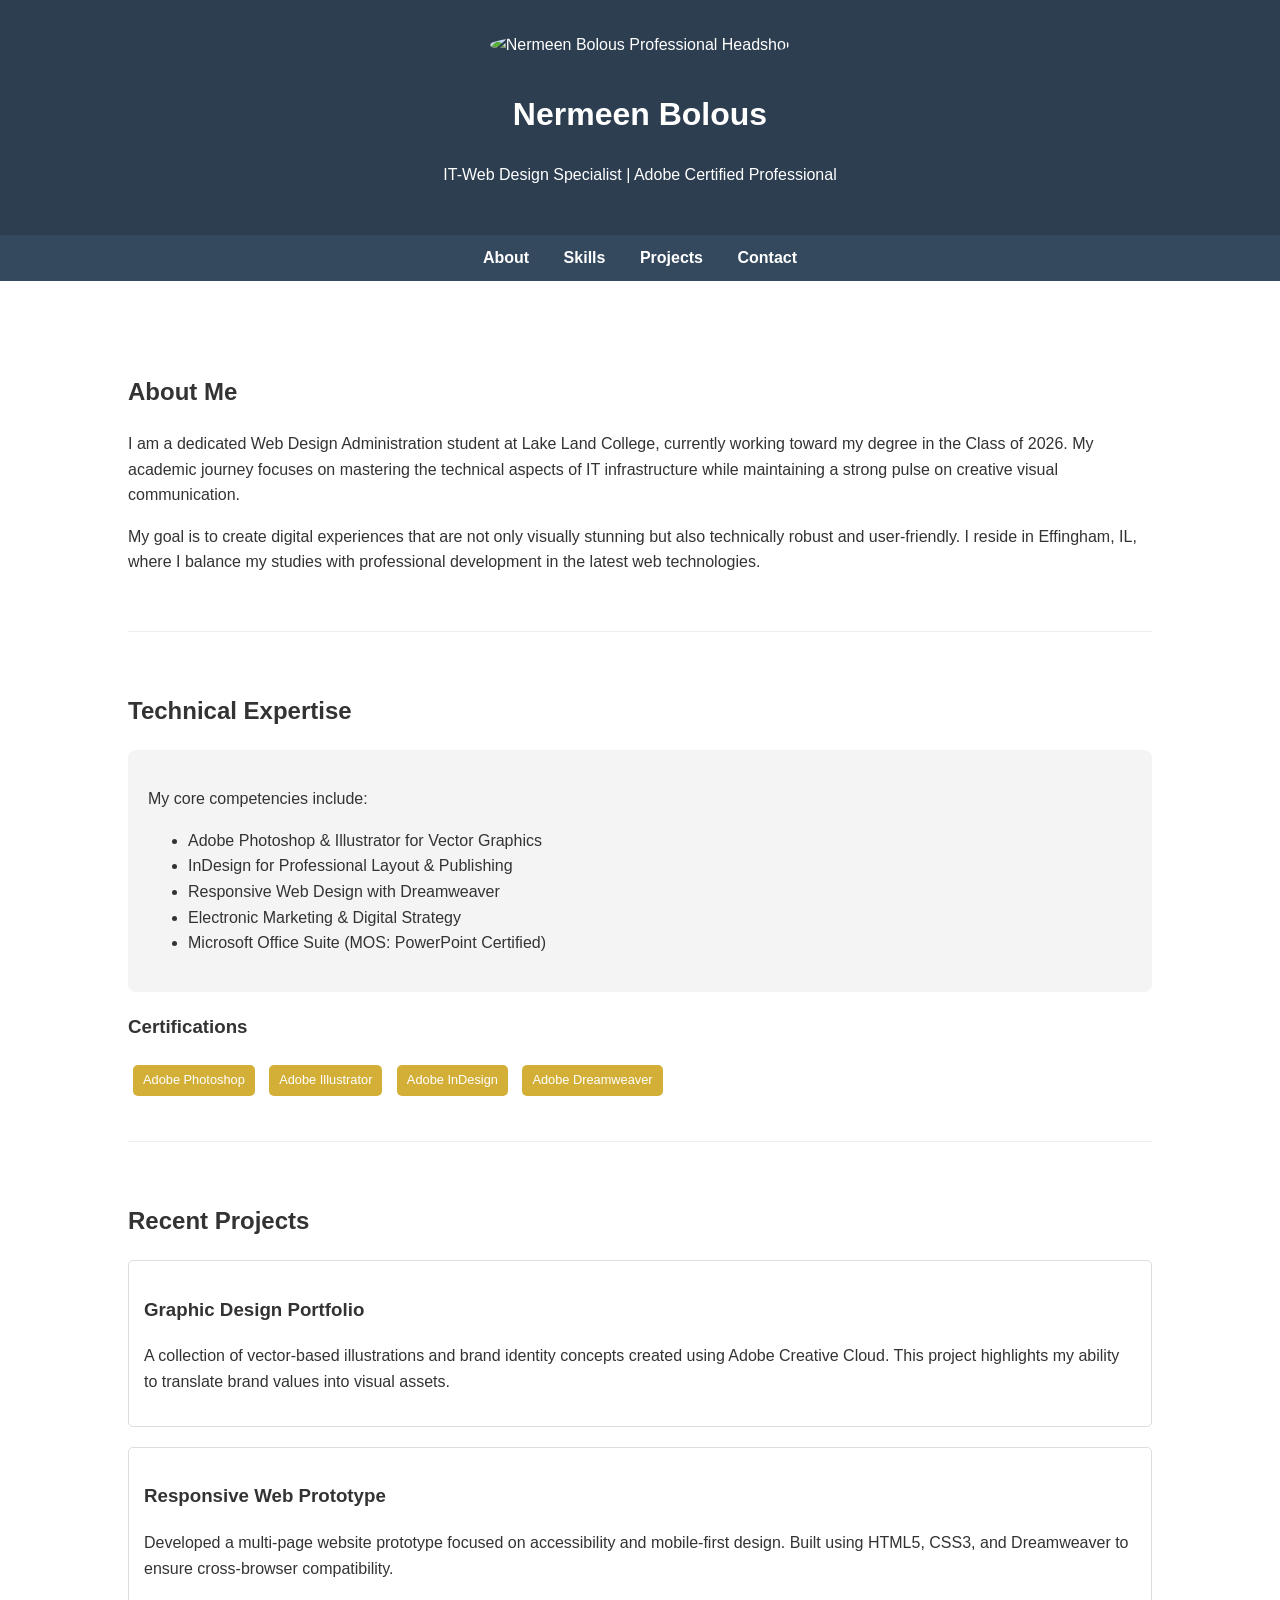
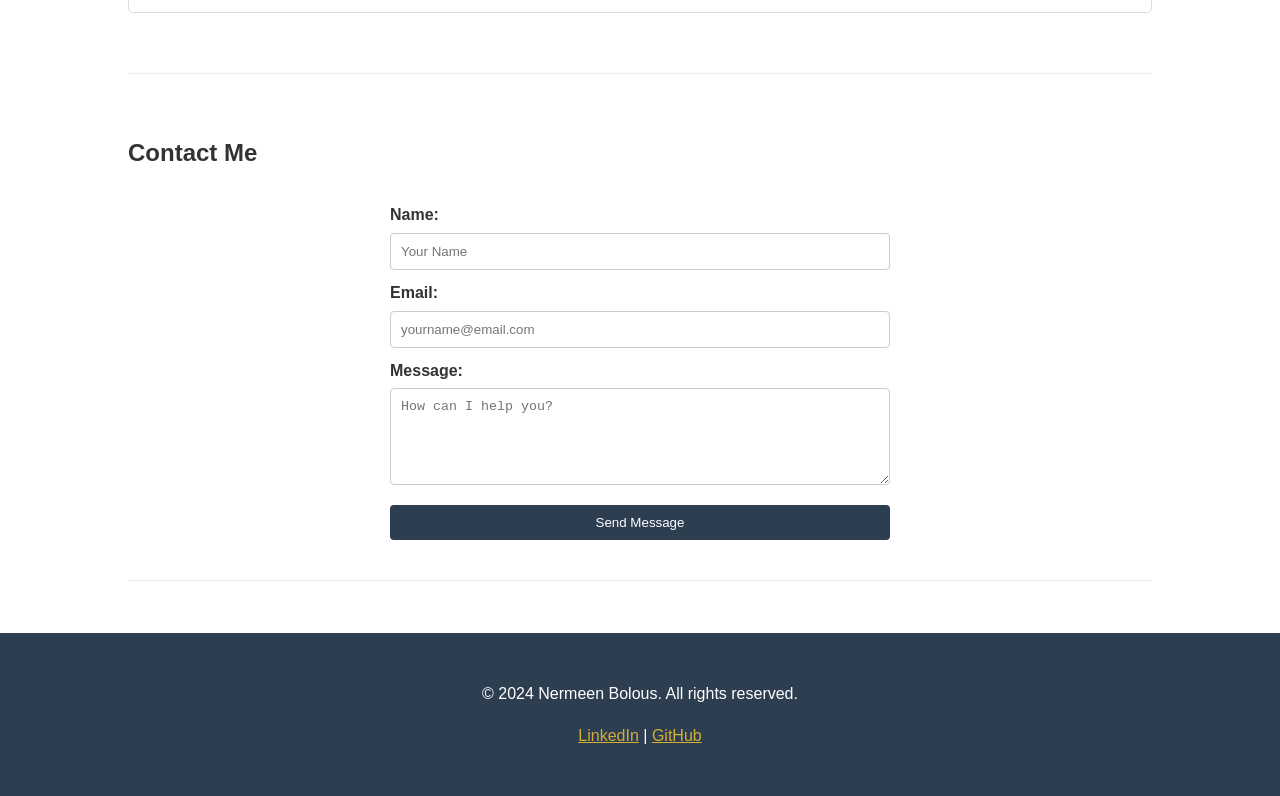
==== index.html @ 933568d5 "Add files via upload" ====
<!DOCTYPE html>
<html lang="en">
<head>
    <meta charset="UTF-8">
    <meta name="viewport" content="width=device-width, initial-scale=1.0">
    <title>Nermeen Bolous | Portfolio</title>
    <style>
        body { font-family: Arial, sans-serif; line-height: 1.6; margin: 0; padding: 0; color: #333; scroll-behavior: smooth; }
        header { background: #2c3e50; color: white; padding: 2rem; text-align: center; }
        nav { background: #34495e; padding: 10px; text-align: center; position: sticky; top: 0; z-index: 1000; }
        nav a { color: white; margin: 0 15px; text-decoration: none; font-weight: bold; }
        nav a:hover { text-decoration: underline; }
        .container { width: 80%; margin: auto; overflow: hidden; padding: 2rem; }
        section { padding: 40px 0; border-bottom: 1px solid #eee; }
        .skills-box { background: #f4f4f4; padding: 20px; border-radius: 8px; }
        .project-card { background: #fff; border: 1px solid #ddd; padding: 15px; margin-bottom: 20px; border-radius: 5px; }
        .cert-badge { display: inline-block; background: #d4af37; color: white; padding: 5px 10px; border-radius: 5px; margin: 5px; font-size: 0.8rem; }
        form { display: flex; flex-direction: column; max-width: 500px; margin: auto; }
        label { margin-top: 10px; font-weight: bold; }
        input, textarea { padding: 10px; margin-top: 5px; border: 1px solid #ccc; border-radius: 4px; }
        button { margin-top: 20px; padding: 10px; background: #2c3e50; color: white; border: none; cursor: pointer; border-radius: 4px; }
        button:hover { background: #1a252f; }
        footer { background: #2c3e50; color: white; text-align: center; padding: 2rem; margin-top: 20px; }
        .profile-img { width: 150px; border-radius: 50%; margin-bottom: 10px; }
    </style>
</head>
<body>

<header>
    <img src="https://via.placeholder.com/150" alt="Nermeen Bolous Professional Headshot" class="profile-img">
    <h1>Nermeen Bolous</h1>
    <p>IT-Web Design Specialist | Adobe Certified Professional</p>
</header>

<nav>
    <a href="#about">About</a>
    <a href="#skills">Skills</a>
    <a href="#projects">Projects</a>
    <a href="#contact">Contact</a>
</nav>

<main class="container">
    
    <section id="about">
        <h2>About Me</h2>
        <p>I am a dedicated Web Design Administration student at Lake Land College, currently working toward my degree in the Class of 2026. My academic journey focuses on mastering the technical aspects of IT infrastructure while maintaining a strong pulse on creative visual communication.</p>
        <p>My goal is to create digital experiences that are not only visually stunning but also technically robust and user-friendly. I reside in Effingham, IL, where I balance my studies with professional development in the latest web technologies.</p>
    </section>

    <section id="skills">
        <h2>Technical Expertise</h2>
        <div class="skills-box">
            <p>My core competencies include:</p>
            <ul>
                <li>Adobe Photoshop & Illustrator for Vector Graphics</li>
                <li>InDesign for Professional Layout & Publishing</li>
                <li>Responsive Web Design with Dreamweaver</li>
                <li>Electronic Marketing & Digital Strategy</li>
                <li>Microsoft Office Suite (MOS: PowerPoint Certified)</li>
            </ul>
        </div>
        <div style="margin-top: 20px;">
            <h3>Certifications</h3>
            <span class="cert-badge">Adobe Photoshop</span>
            <span class="cert-badge">Adobe Illustrator</span>
            <span class="cert-badge">Adobe InDesign</span>
            <span class="cert-badge">Adobe Dreamweaver</span>
        </div>
    </section>

    <section id="projects">
        <h2>Recent Projects</h2>
        
        <article class="project-card">
            <h3>Graphic Design Portfolio</h3>
            <p>A collection of vector-based illustrations and brand identity concepts created using Adobe Creative Cloud. This project highlights my ability to translate brand values into visual assets.</p>
        </article>

        <article class="project-card">
            <h3>Responsive Web Prototype</h3>
            <p>Developed a multi-page website prototype focused on accessibility and mobile-first design. Built using HTML5, CSS3, and Dreamweaver to ensure cross-browser compatibility.</p>
        </article>
    </section>

    <section id="contact">
        <h2>Contact Me</h2>
        <form action="#" method="post">
            <label for="name">Name:</label>
            <input type="text" id="name" name="name" required minlength="2" placeholder="Your Name">

            <label for="email">Email:</label>
            <input type="email" id="email" name="email" required placeholder="yourname@email.com">

            <label for="message">Message:</label>
            <textarea id="message" name="message" rows="5" required minlength="10" placeholder="How can I help you?"></textarea>

            <button type="submit">Send Message</button>
        </form>
    </section>

</main>

<footer>
    <p>&copy; 2024 Nermeen Bolous. All rights reserved.</p>
    <p>
        <a href="https://www.linkedin.com/in/nermeen-bolous-93b28133a/" target="_blank" style="color: #d4af37;">LinkedIn</a> | 
        <a href="https://github.com/" target="_blank" style="color: #d4af37;">GitHub</a>
    </p>
</footer>

</body>
</html>
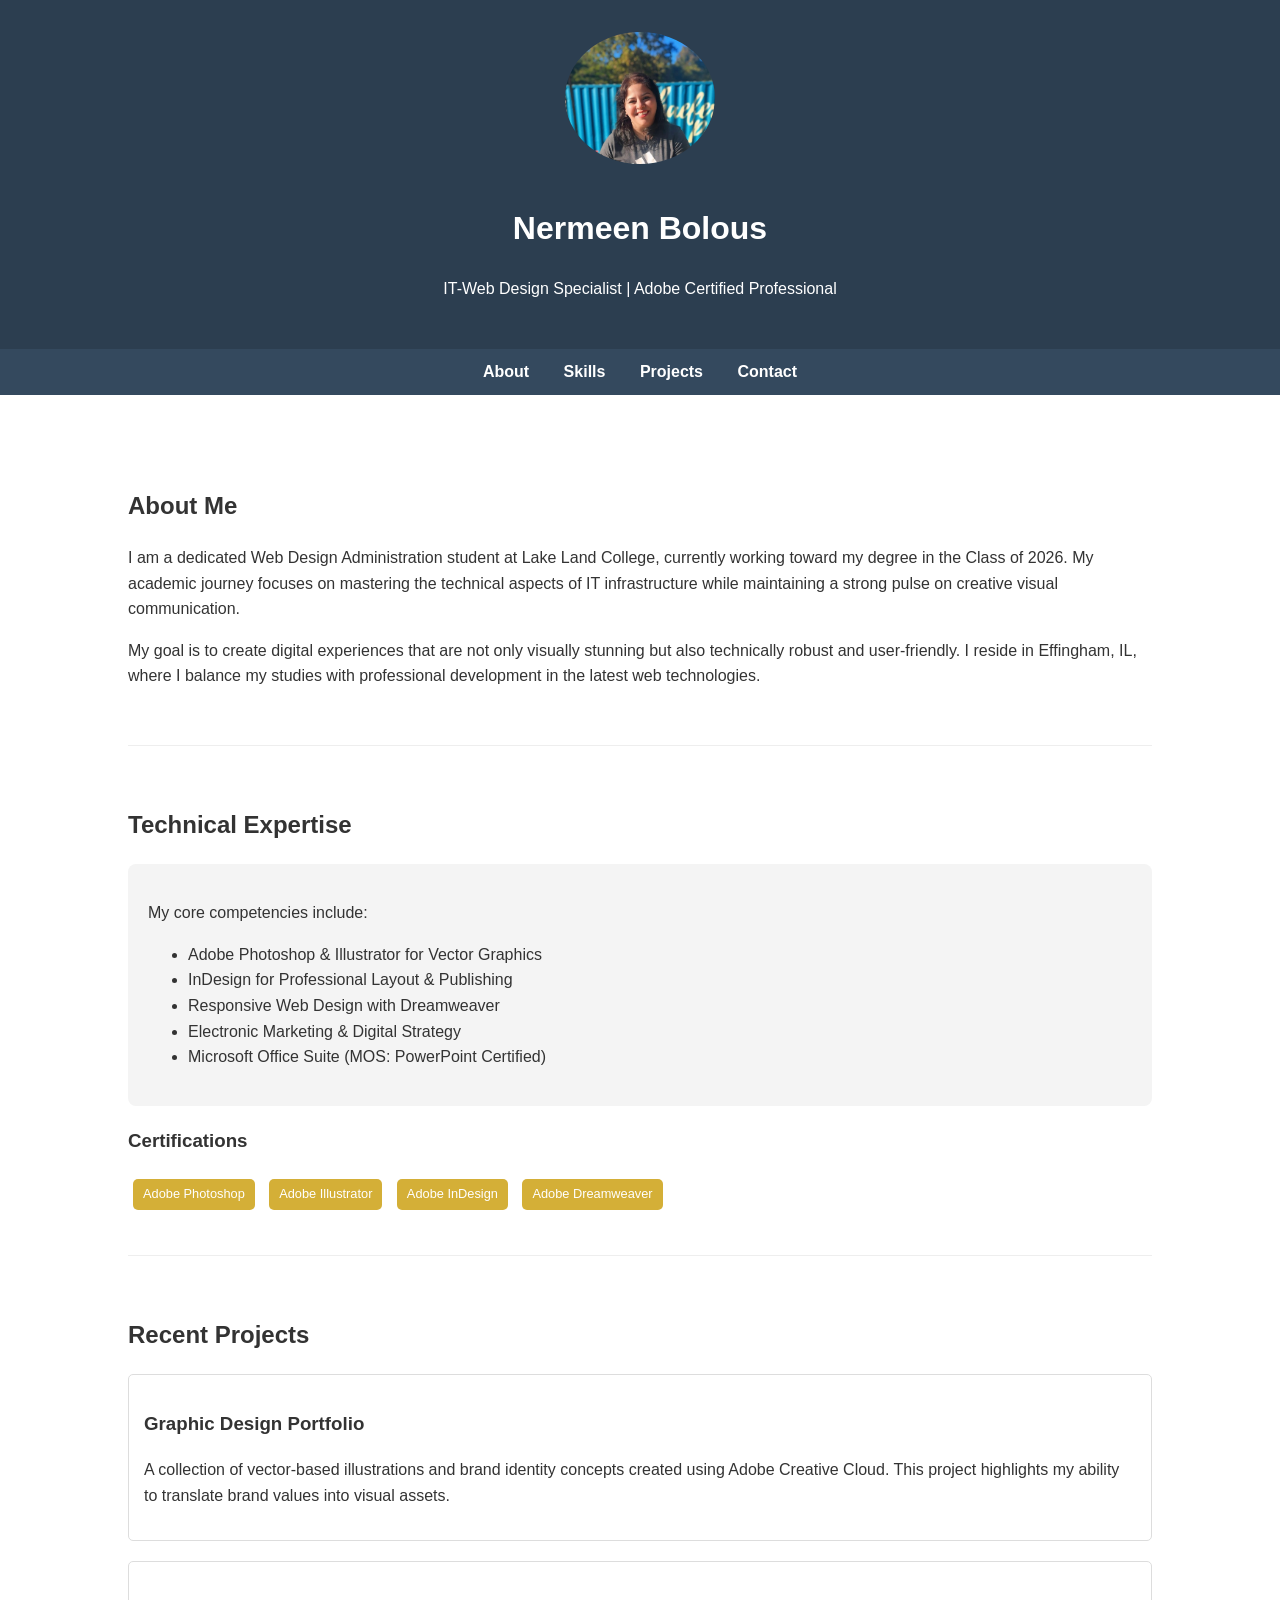
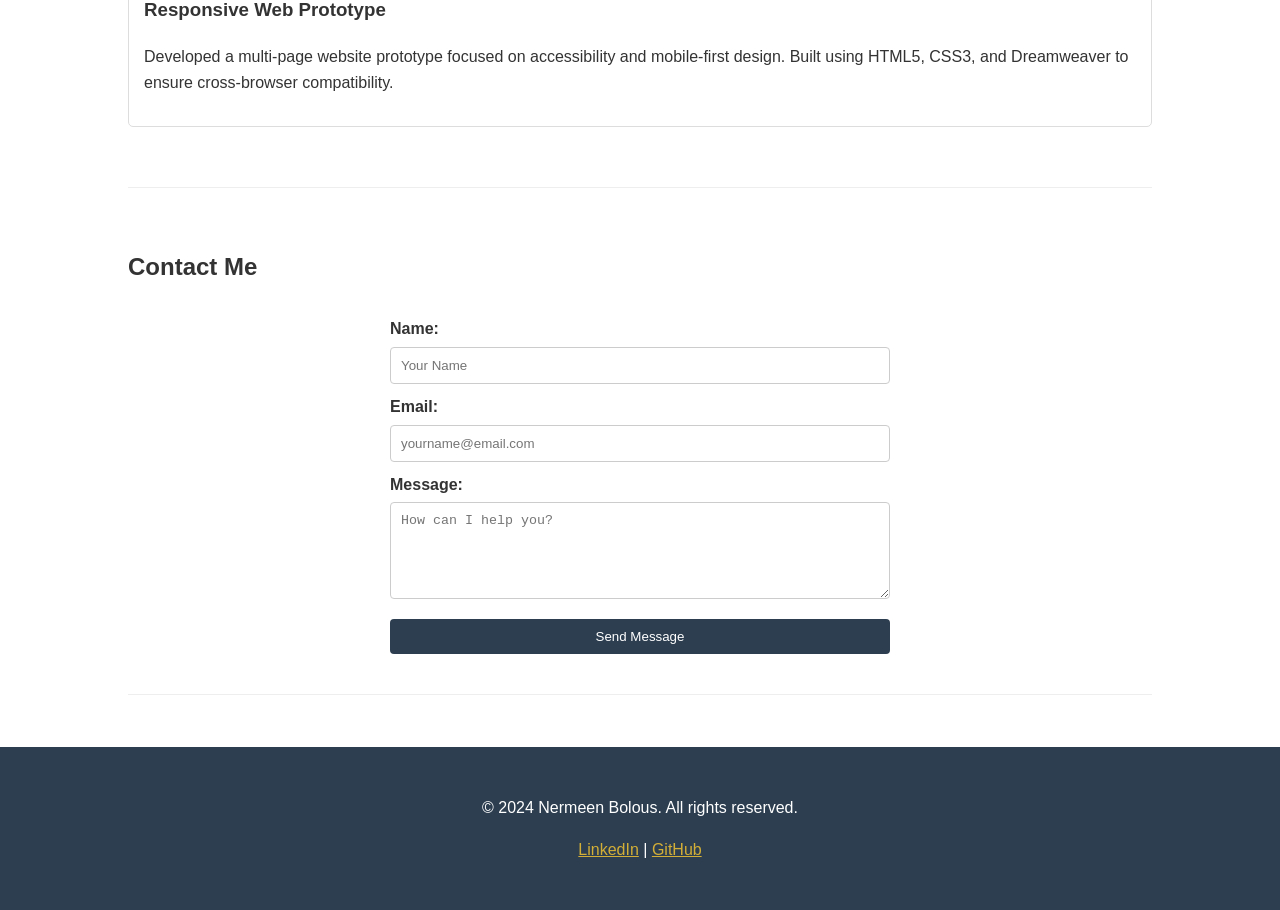
==== commit 42bb295d: "Update index.html" ====
--- a/index.html
+++ b/index.html
@@ -27,7 +27,7 @@
 <body>
 
 <header>
-    <img src="https://via.placeholder.com/150" alt="Nermeen Bolous Professional Headshot" class="profile-img">
+    <img src="IMG_4959.jpg" alt="Nermeen Bolous Professional Headshot" class="profile-img">
     <h1>Nermeen Bolous</h1>
     <p>IT-Web Design Specialist | Adobe Certified Professional</p>
 </header>
@@ -109,4 +109,4 @@
 </footer>
 
 </body>
-</html>+</html>
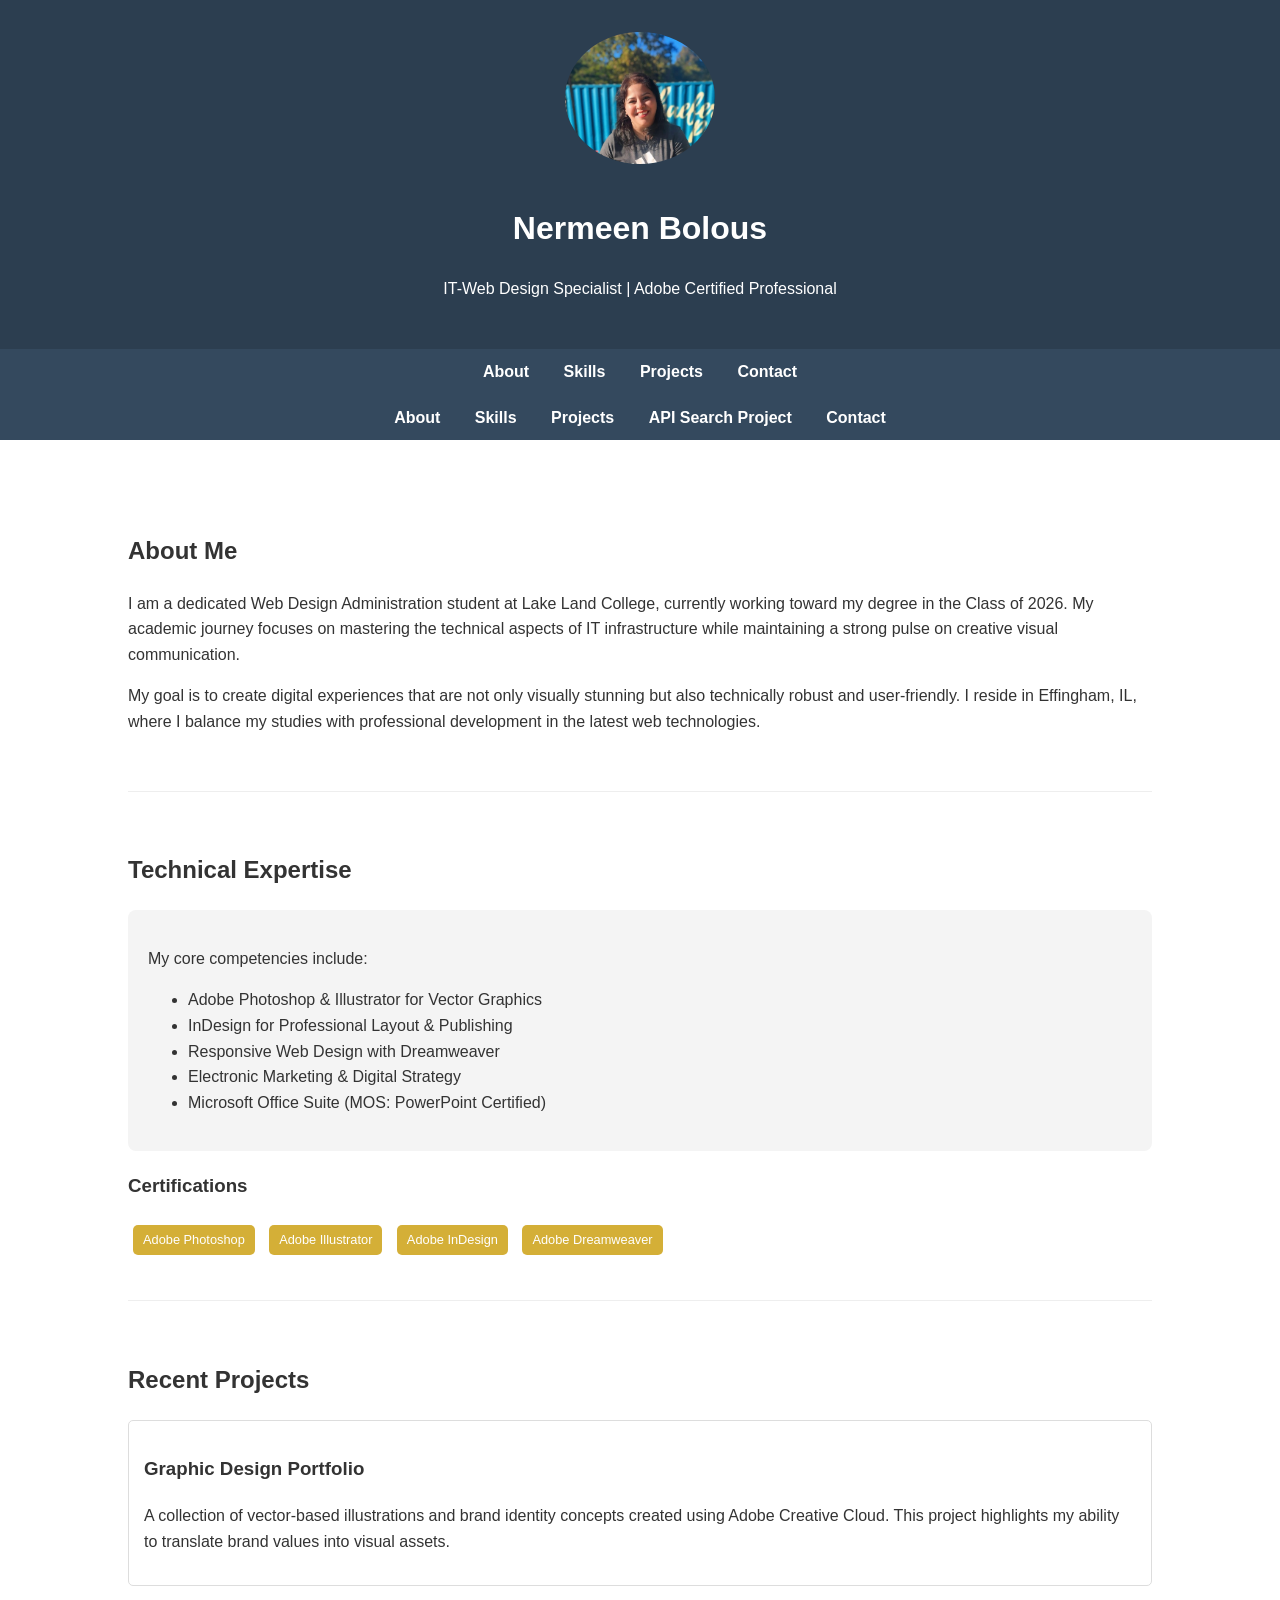
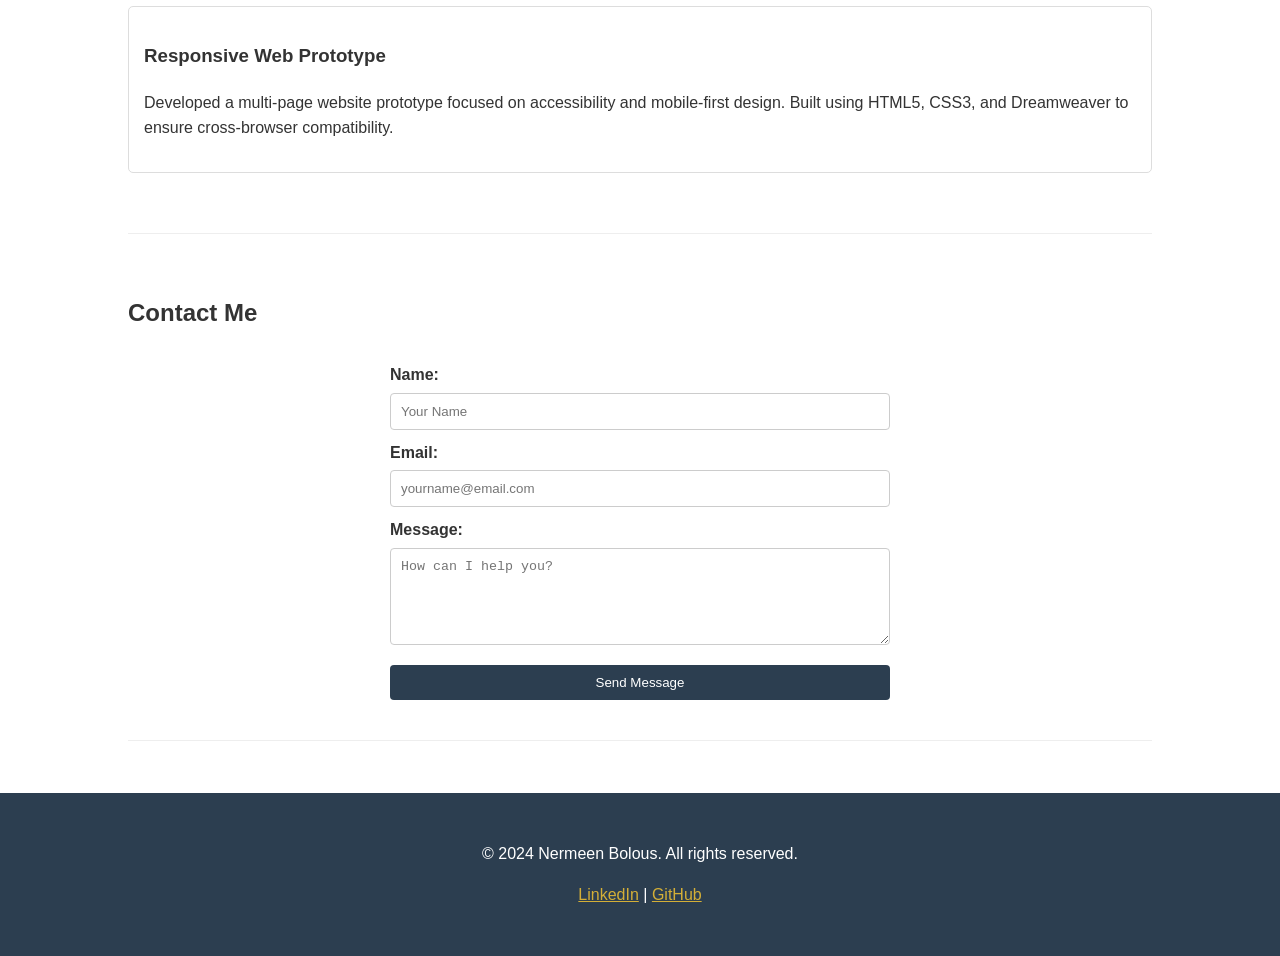
==== commit e218f90c: "Update index.html" ====
--- a/index.html
+++ b/index.html
@@ -38,7 +38,12 @@
     <a href="#projects">Projects</a>
     <a href="#contact">Contact</a>
 </nav>
-
+<nav>
+    <a href="#about">About</a>
+    <a href="#skills">Skills</a>
+    <a href="#projects">Projects</a>
+    <a href="search.html">API Search Project</a> <a href="#contact">Contact</a>
+</nav>
 <main class="container">
     
     <section id="about">
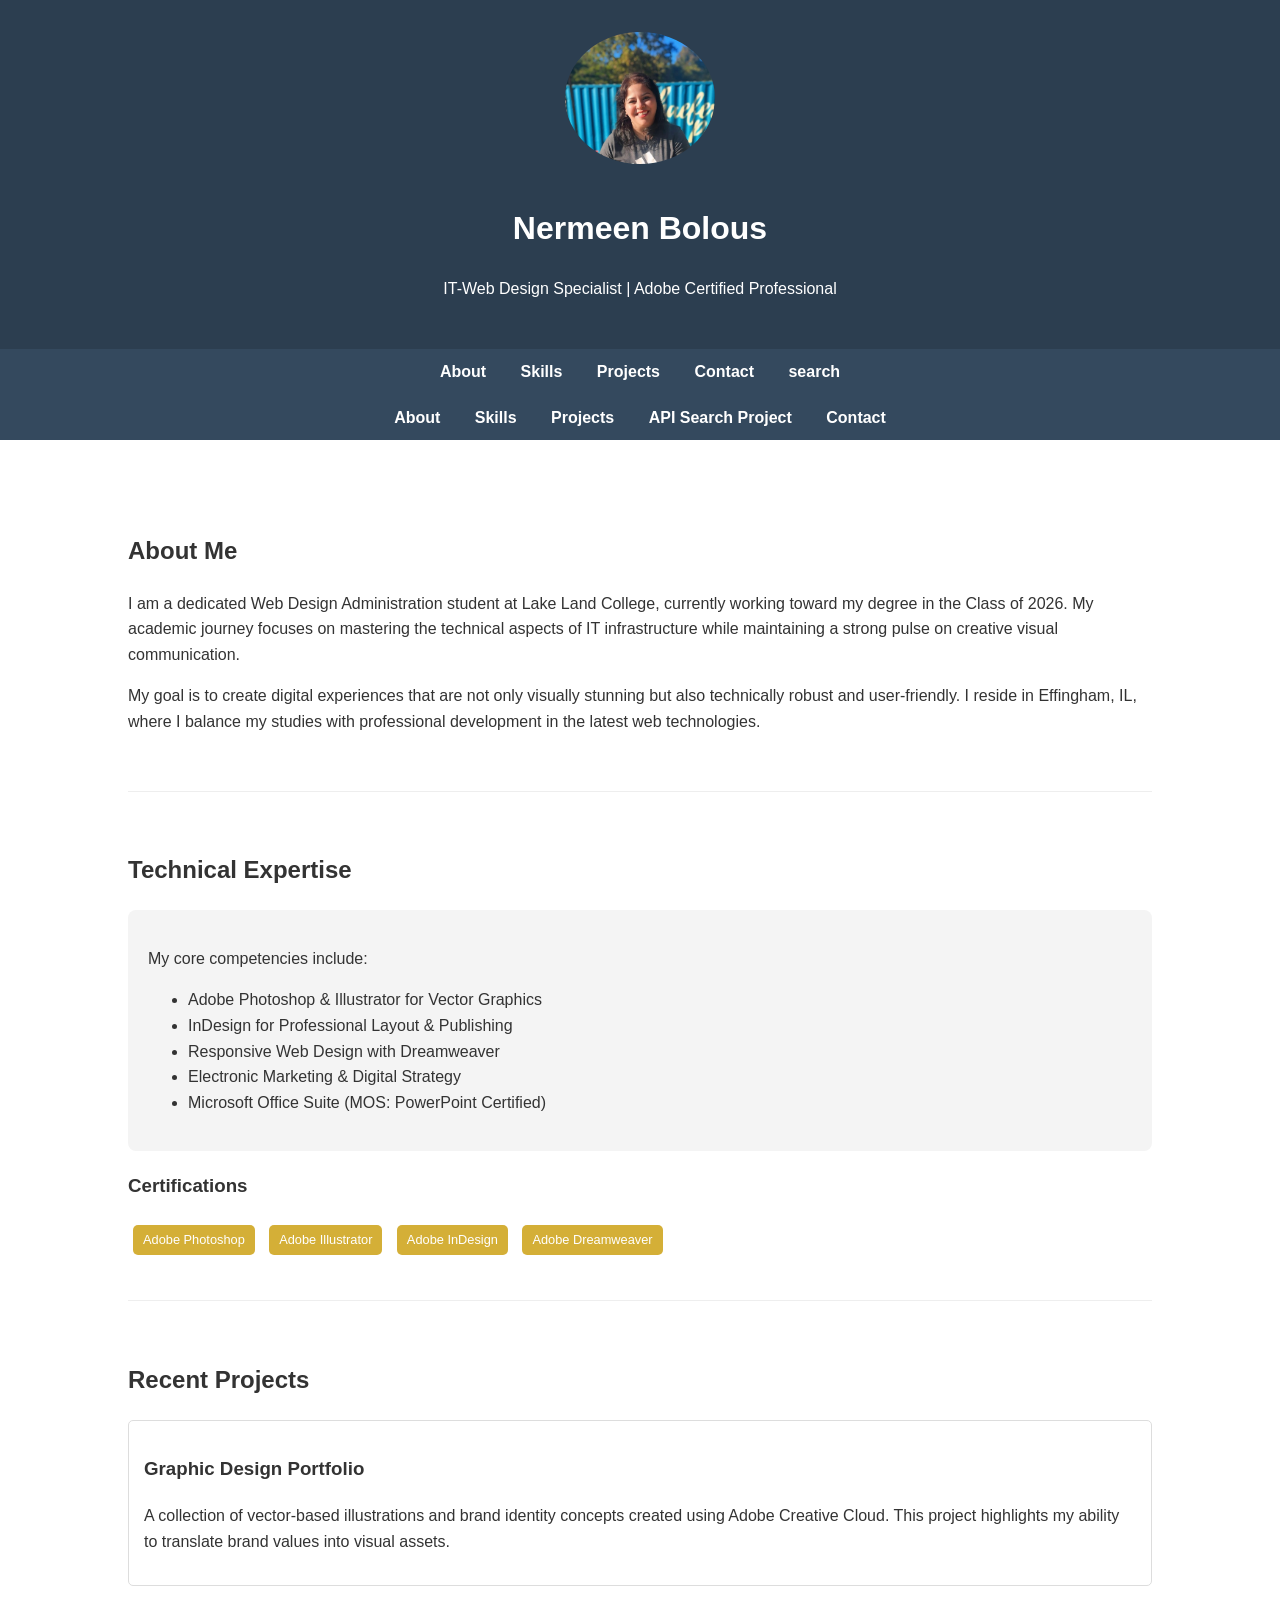
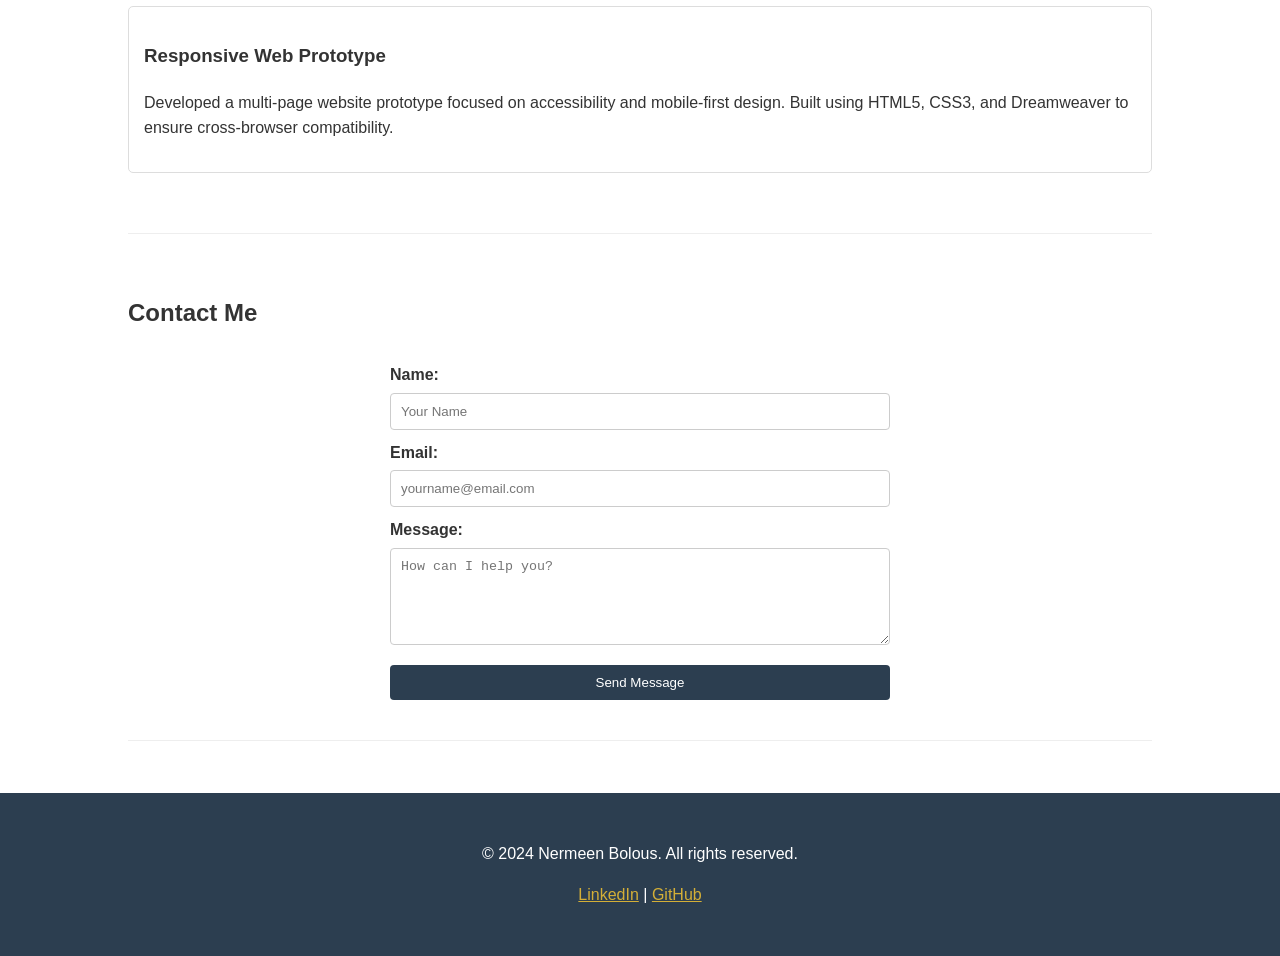
==== commit d927b7f0: "Update index.html" ====
--- a/index.html
+++ b/index.html
@@ -37,6 +37,7 @@
     <a href="#skills">Skills</a>
     <a href="#projects">Projects</a>
     <a href="#contact">Contact</a>
+    <a href="#search">search</a>
 </nav>
 <nav>
     <a href="#about">About</a>
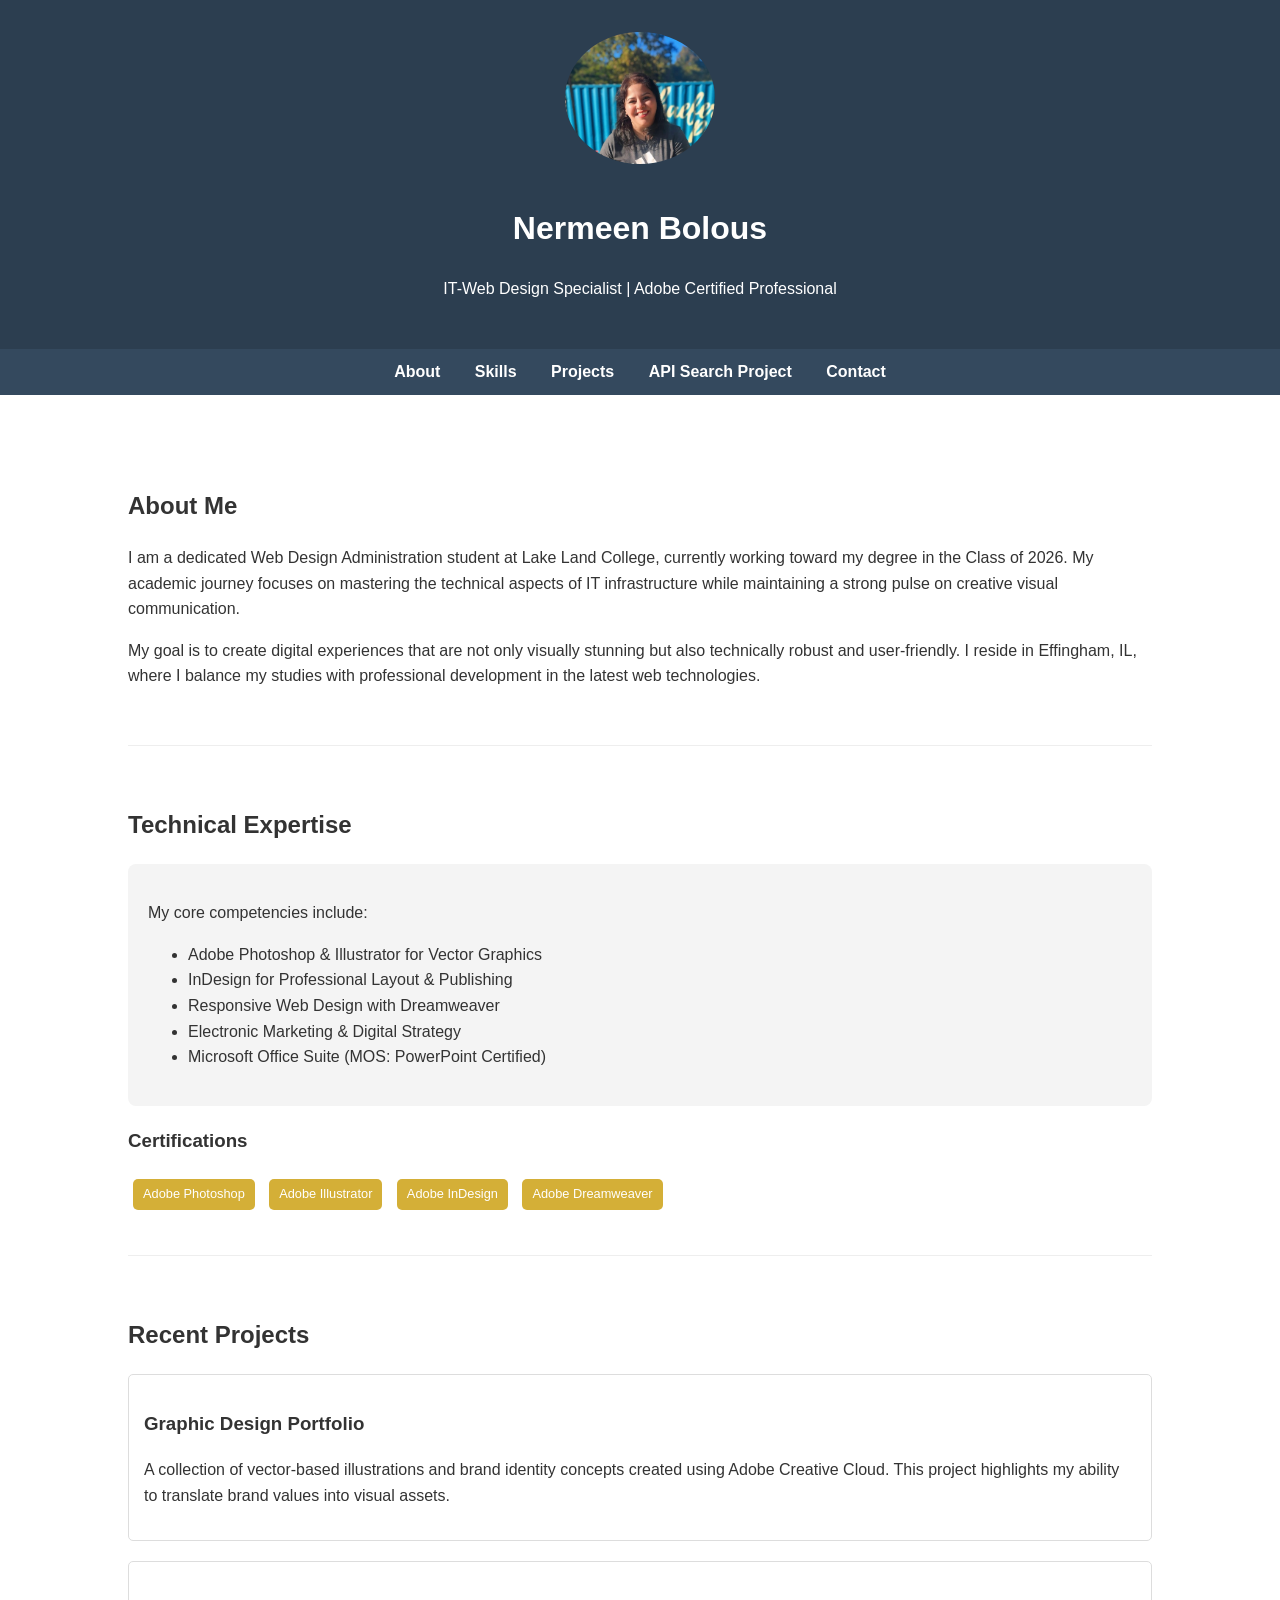
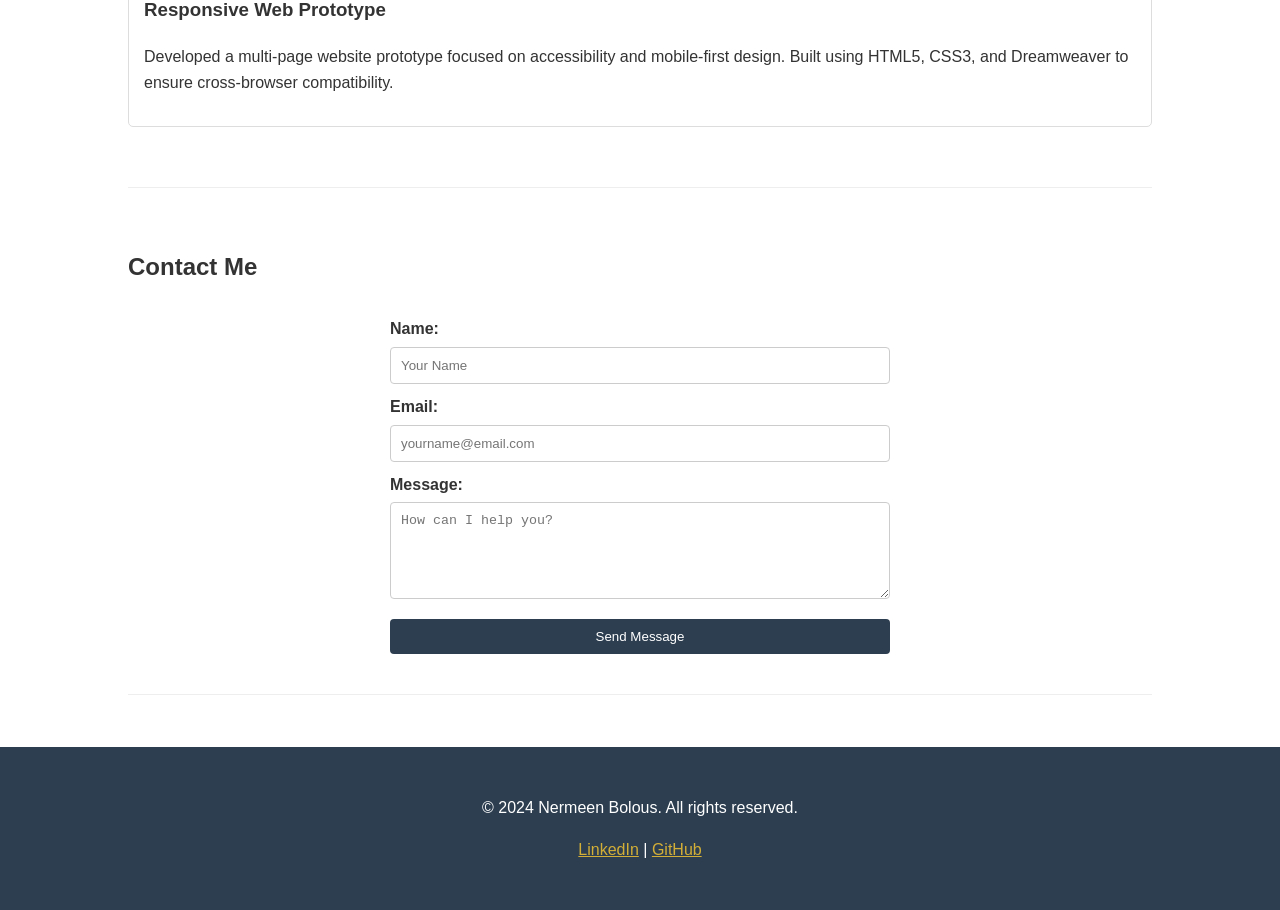
==== commit 719acb42: "Update index.html" ====
--- a/index.html
+++ b/index.html
@@ -32,13 +32,7 @@
     <p>IT-Web Design Specialist | Adobe Certified Professional</p>
 </header>
 
-<nav>
-    <a href="#about">About</a>
-    <a href="#skills">Skills</a>
-    <a href="#projects">Projects</a>
-    <a href="#contact">Contact</a>
-    <a href="#search">search</a>
-</nav>
+
 <nav>
     <a href="#about">About</a>
     <a href="#skills">Skills</a>
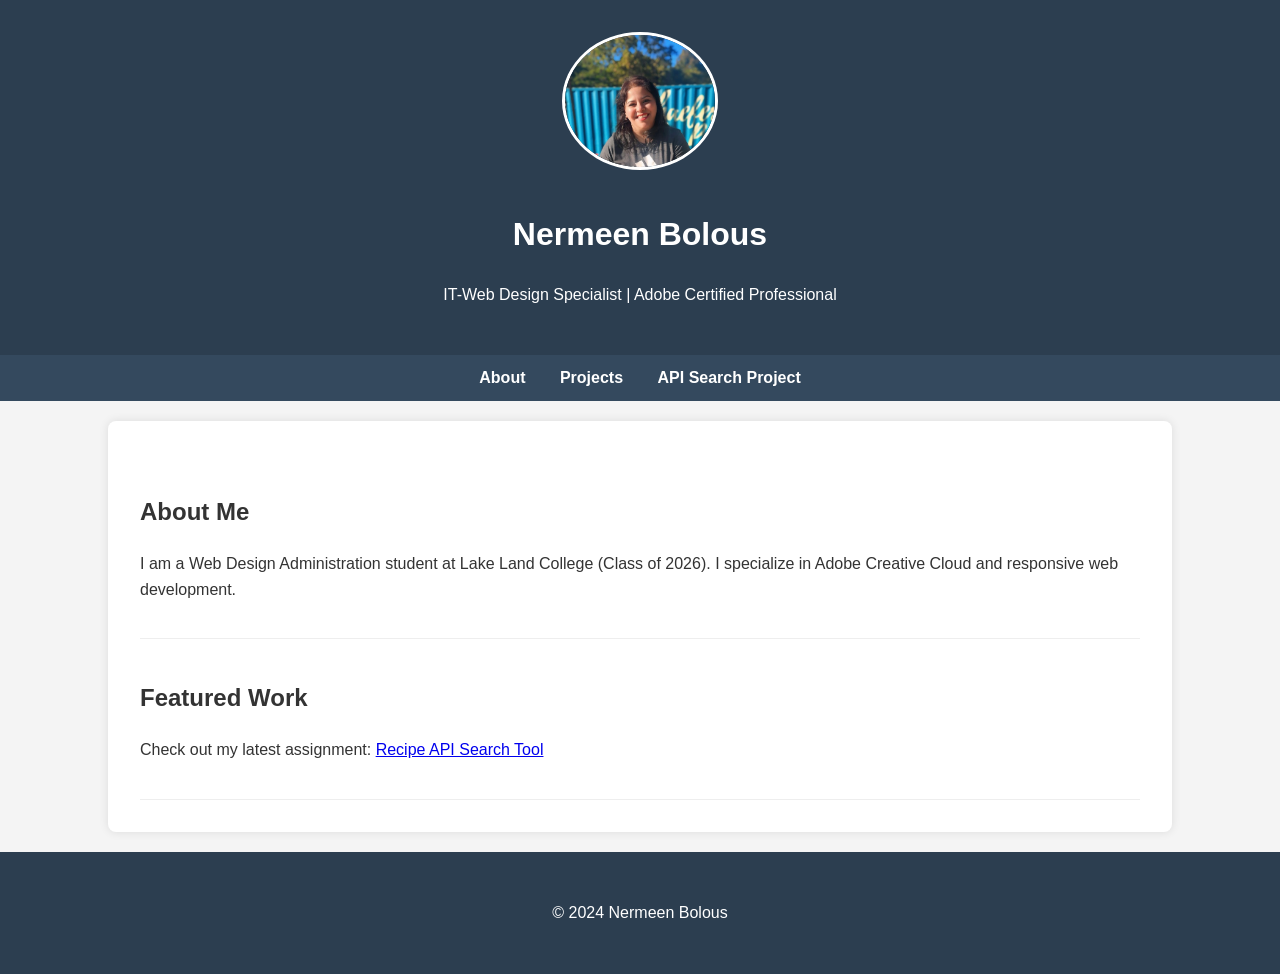
==== commit 5a79cbd6: "Update index.html" ====
--- a/index.html
+++ b/index.html
@@ -5,107 +5,46 @@
     <meta name="viewport" content="width=device-width, initial-scale=1.0">
     <title>Nermeen Bolous | Portfolio</title>
     <style>
-        body { font-family: Arial, sans-serif; line-height: 1.6; margin: 0; padding: 0; color: #333; scroll-behavior: smooth; }
+        body { font-family: Arial, sans-serif; line-height: 1.6; margin: 0; padding: 0; color: #333; background: #f4f4f4; }
         header { background: #2c3e50; color: white; padding: 2rem; text-align: center; }
         nav { background: #34495e; padding: 10px; text-align: center; position: sticky; top: 0; z-index: 1000; }
         nav a { color: white; margin: 0 15px; text-decoration: none; font-weight: bold; }
         nav a:hover { text-decoration: underline; }
-        .container { width: 80%; margin: auto; overflow: hidden; padding: 2rem; }
-        section { padding: 40px 0; border-bottom: 1px solid #eee; }
-        .skills-box { background: #f4f4f4; padding: 20px; border-radius: 8px; }
-        .project-card { background: #fff; border: 1px solid #ddd; padding: 15px; margin-bottom: 20px; border-radius: 5px; }
+        .container { width: 85%; max-width: 1000px; margin: 20px auto; background: white; padding: 2rem; border-radius: 8px; box-shadow: 0 0 10px rgba(0,0,0,0.1); }
+        section { padding: 20px 0; border-bottom: 1px solid #eee; }
+        .profile-img { width: 150px; border-radius: 50%; margin-bottom: 10px; border: 3px solid white; }
         .cert-badge { display: inline-block; background: #d4af37; color: white; padding: 5px 10px; border-radius: 5px; margin: 5px; font-size: 0.8rem; }
-        form { display: flex; flex-direction: column; max-width: 500px; margin: auto; }
-        label { margin-top: 10px; font-weight: bold; }
-        input, textarea { padding: 10px; margin-top: 5px; border: 1px solid #ccc; border-radius: 4px; }
-        button { margin-top: 20px; padding: 10px; background: #2c3e50; color: white; border: none; cursor: pointer; border-radius: 4px; }
-        button:hover { background: #1a252f; }
         footer { background: #2c3e50; color: white; text-align: center; padding: 2rem; margin-top: 20px; }
-        .profile-img { width: 150px; border-radius: 50%; margin-bottom: 10px; }
     </style>
 </head>
 <body>
 
 <header>
-    <img src="IMG_4959.jpg" alt="Nermeen Bolous Professional Headshot" class="profile-img">
+    <img src="IMG_4959.jpg" alt="Nermeen Bolous" class="profile-img">
     <h1>Nermeen Bolous</h1>
     <p>IT-Web Design Specialist | Adobe Certified Professional</p>
 </header>
 
-
 <nav>
     <a href="#about">About</a>
-    <a href="#skills">Skills</a>
     <a href="#projects">Projects</a>
-    <a href="search.html">API Search Project</a> <a href="#contact">Contact</a>
+    <a href="search.html">API Search Project</a>
 </nav>
+
 <main class="container">
-    
     <section id="about">
         <h2>About Me</h2>
-        <p>I am a dedicated Web Design Administration student at Lake Land College, currently working toward my degree in the Class of 2026. My academic journey focuses on mastering the technical aspects of IT infrastructure while maintaining a strong pulse on creative visual communication.</p>
-        <p>My goal is to create digital experiences that are not only visually stunning but also technically robust and user-friendly. I reside in Effingham, IL, where I balance my studies with professional development in the latest web technologies.</p>
-    </section>
-
-    <section id="skills">
-        <h2>Technical Expertise</h2>
-        <div class="skills-box">
-            <p>My core competencies include:</p>
-            <ul>
-                <li>Adobe Photoshop & Illustrator for Vector Graphics</li>
-                <li>InDesign for Professional Layout & Publishing</li>
-                <li>Responsive Web Design with Dreamweaver</li>
-                <li>Electronic Marketing & Digital Strategy</li>
-                <li>Microsoft Office Suite (MOS: PowerPoint Certified)</li>
-            </ul>
-        </div>
-        <div style="margin-top: 20px;">
-            <h3>Certifications</h3>
-            <span class="cert-badge">Adobe Photoshop</span>
-            <span class="cert-badge">Adobe Illustrator</span>
-            <span class="cert-badge">Adobe InDesign</span>
-            <span class="cert-badge">Adobe Dreamweaver</span>
-        </div>
+        <p>I am a Web Design Administration student at Lake Land College (Class of 2026). I specialize in Adobe Creative Cloud and responsive web development.</p>
     </section>
 
     <section id="projects">
-        <h2>Recent Projects</h2>
-        
-        <article class="project-card">
-            <h3>Graphic Design Portfolio</h3>
-            <p>A collection of vector-based illustrations and brand identity concepts created using Adobe Creative Cloud. This project highlights my ability to translate brand values into visual assets.</p>
-        </article>
-
-        <article class="project-card">
-            <h3>Responsive Web Prototype</h3>
-            <p>Developed a multi-page website prototype focused on accessibility and mobile-first design. Built using HTML5, CSS3, and Dreamweaver to ensure cross-browser compatibility.</p>
-        </article>
+        <h2>Featured Work</h2>
+        <p>Check out my latest assignment: <a href="search.html">Recipe API Search Tool</a></p>
     </section>
-
-    <section id="contact">
-        <h2>Contact Me</h2>
-        <form action="#" method="post">
-            <label for="name">Name:</label>
-            <input type="text" id="name" name="name" required minlength="2" placeholder="Your Name">
-
-            <label for="email">Email:</label>
-            <input type="email" id="email" name="email" required placeholder="yourname@email.com">
-
-            <label for="message">Message:</label>
-            <textarea id="message" name="message" rows="5" required minlength="10" placeholder="How can I help you?"></textarea>
-
-            <button type="submit">Send Message</button>
-        </form>
-    </section>
-
 </main>
 
 <footer>
-    <p>&copy; 2024 Nermeen Bolous. All rights reserved.</p>
-    <p>
-        <a href="https://www.linkedin.com/in/nermeen-bolous-93b28133a/" target="_blank" style="color: #d4af37;">LinkedIn</a> | 
-        <a href="https://github.com/" target="_blank" style="color: #d4af37;">GitHub</a>
-    </p>
+    <p>&copy; 2024 Nermeen Bolous</p>
 </footer>
 
 </body>
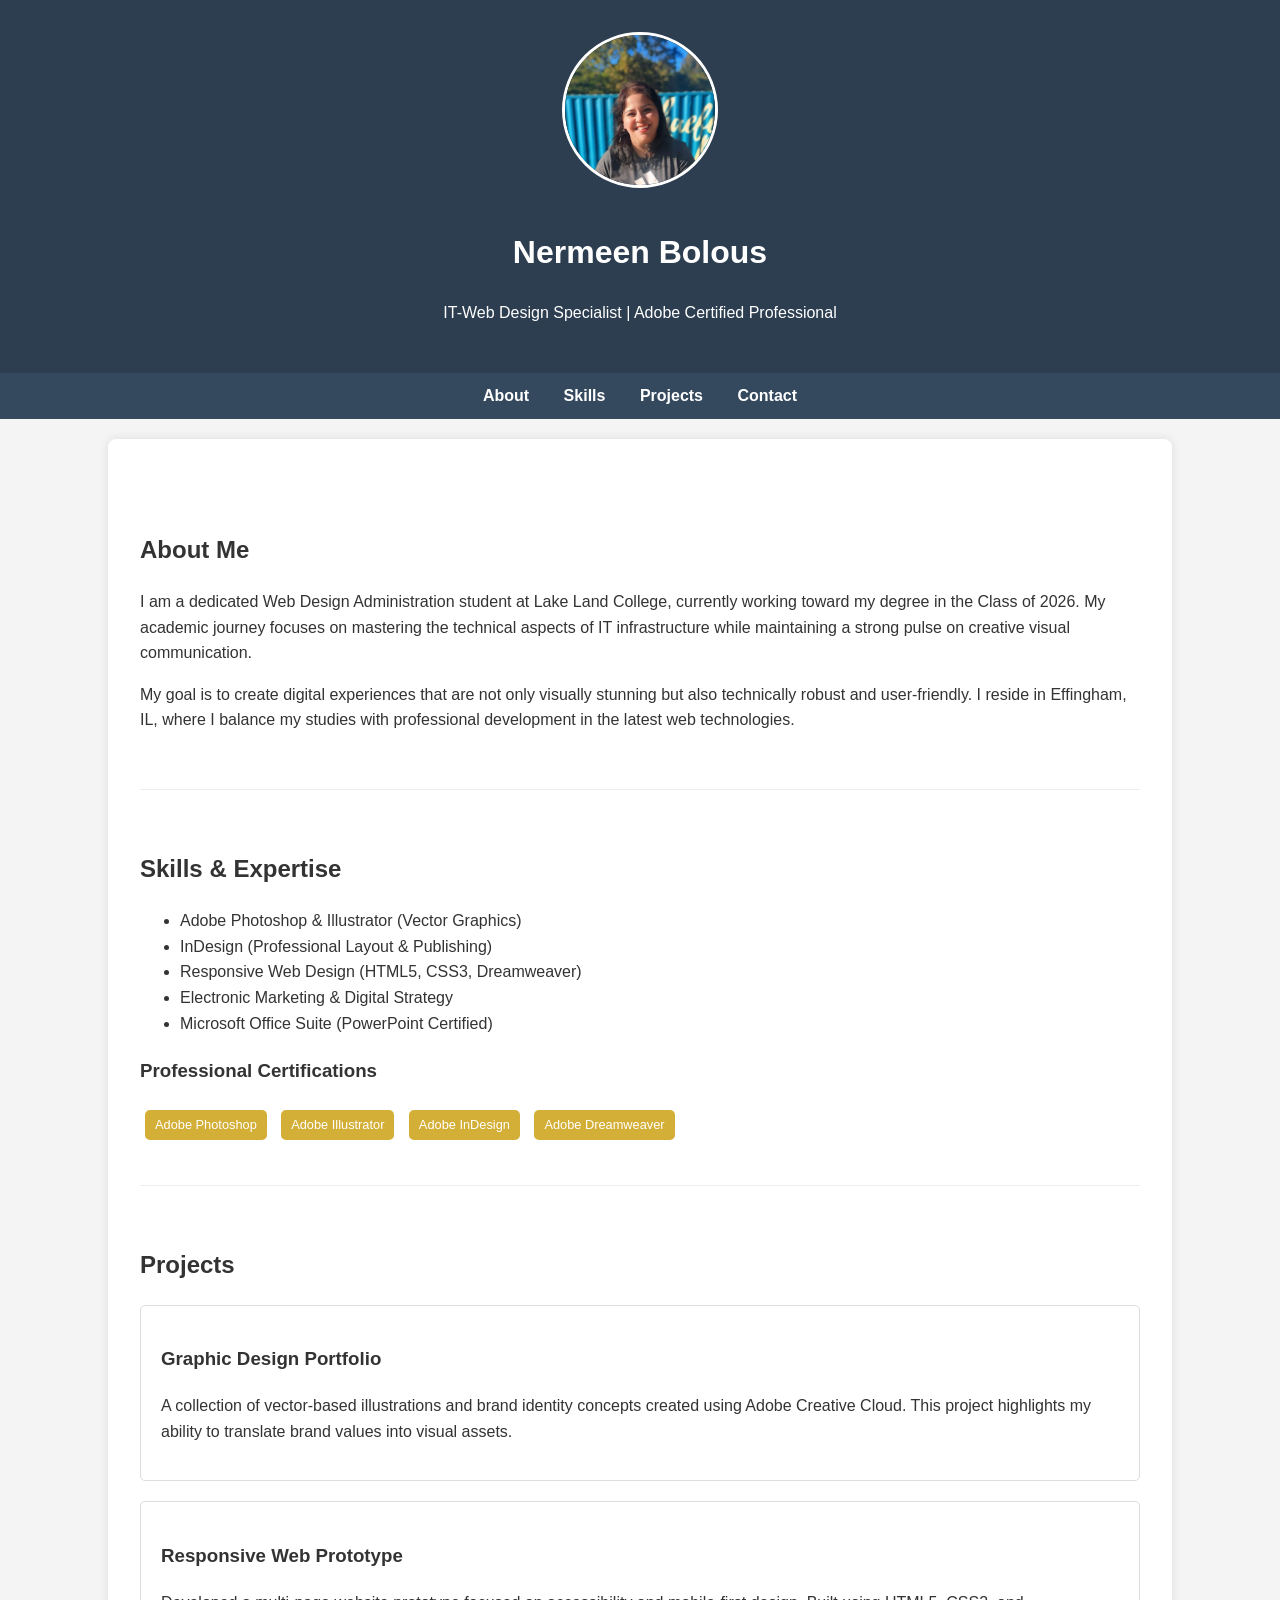
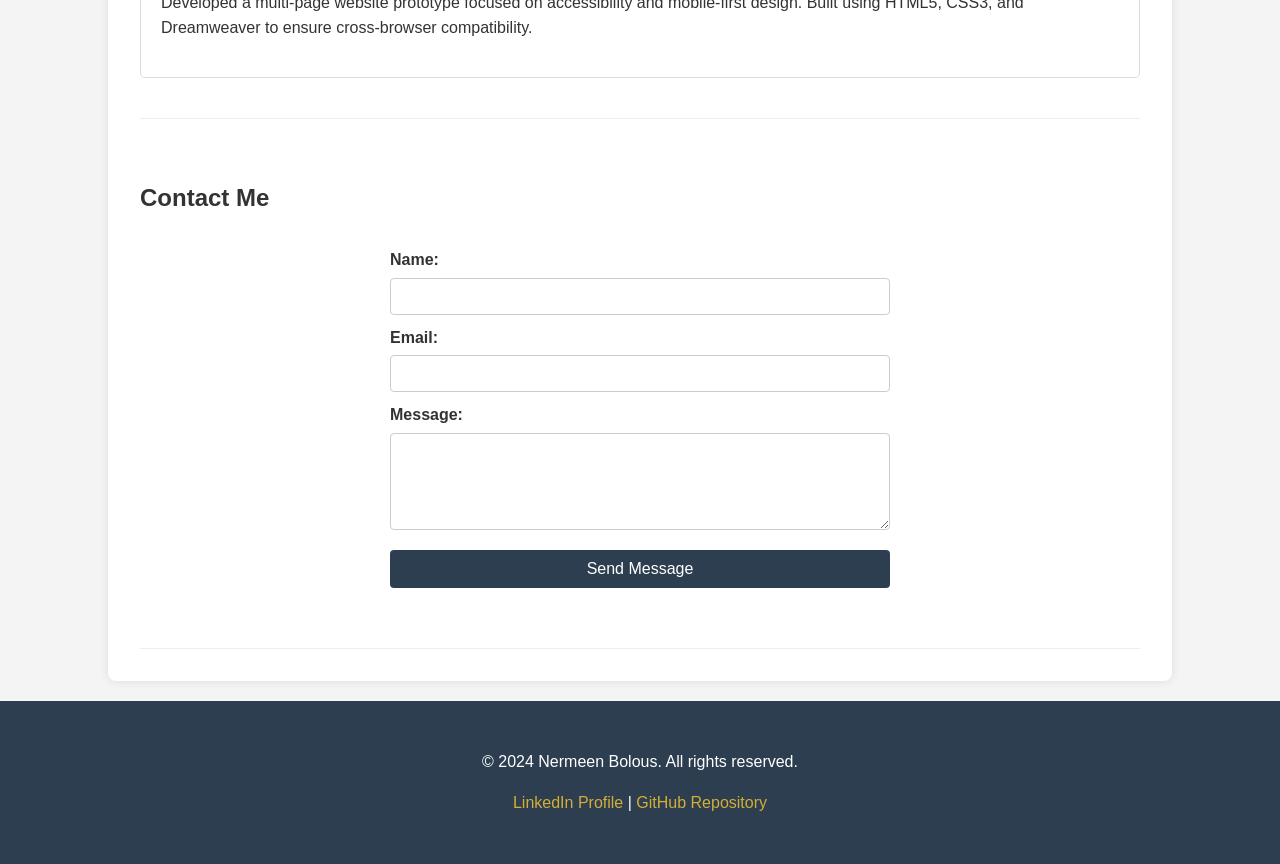
==== commit d0607325: "Update index.html" ====
--- a/index.html
+++ b/index.html
@@ -5,46 +5,104 @@
     <meta name="viewport" content="width=device-width, initial-scale=1.0">
     <title>Nermeen Bolous | Portfolio</title>
     <style>
-        body { font-family: Arial, sans-serif; line-height: 1.6; margin: 0; padding: 0; color: #333; background: #f4f4f4; }
+        body { font-family: Arial, sans-serif; line-height: 1.6; margin: 0; padding: 0; color: #333; background: #f4f4f4; scroll-behavior: smooth; }
         header { background: #2c3e50; color: white; padding: 2rem; text-align: center; }
         nav { background: #34495e; padding: 10px; text-align: center; position: sticky; top: 0; z-index: 1000; }
         nav a { color: white; margin: 0 15px; text-decoration: none; font-weight: bold; }
         nav a:hover { text-decoration: underline; }
         .container { width: 85%; max-width: 1000px; margin: 20px auto; background: white; padding: 2rem; border-radius: 8px; box-shadow: 0 0 10px rgba(0,0,0,0.1); }
-        section { padding: 20px 0; border-bottom: 1px solid #eee; }
-        .profile-img { width: 150px; border-radius: 50%; margin-bottom: 10px; border: 3px solid white; }
+        section { padding: 40px 0; border-bottom: 1px solid #eee; }
+        .profile-img { width: 150px; height: 150px; object-fit: cover; border-radius: 50%; margin-bottom: 10px; border: 3px solid white; }
+        .project-card { background: #fff; border: 1px solid #ddd; padding: 20px; margin-top: 20px; border-radius: 5px; }
         .cert-badge { display: inline-block; background: #d4af37; color: white; padding: 5px 10px; border-radius: 5px; margin: 5px; font-size: 0.8rem; }
+        form { display: flex; flex-direction: column; max-width: 500px; margin: 20px auto; text-align: left; }
+        label { margin-top: 10px; font-weight: bold; }
+        input, textarea { padding: 10px; margin-top: 5px; border: 1px solid #ccc; border-radius: 4px; width: 100%; box-sizing: border-box; }
+        button { margin-top: 20px; padding: 10px; background: #2c3e50; color: white; border: none; cursor: pointer; border-radius: 4px; font-size: 1rem; }
+        button:hover { background: #1a252f; }
         footer { background: #2c3e50; color: white; text-align: center; padding: 2rem; margin-top: 20px; }
+        footer a { color: #d4af37; text-decoration: none; }
     </style>
 </head>
 <body>
 
 <header>
-    <img src="IMG_4959.jpg" alt="Nermeen Bolous" class="profile-img">
+    <img src="IMG_4959.jpg" alt="Nermeen Bolous Professional Headshot" class="profile-img">
     <h1>Nermeen Bolous</h1>
     <p>IT-Web Design Specialist | Adobe Certified Professional</p>
 </header>
 
 <nav>
     <a href="#about">About</a>
+    <a href="#skills">Skills</a>
     <a href="#projects">Projects</a>
-    <a href="search.html">API Search Project</a>
+    <a href="#contact">Contact</a>
 </nav>
 
 <main class="container">
+    
     <section id="about">
         <h2>About Me</h2>
-        <p>I am a Web Design Administration student at Lake Land College (Class of 2026). I specialize in Adobe Creative Cloud and responsive web development.</p>
+        <p>I am a dedicated Web Design Administration student at Lake Land College, currently working toward my degree in the Class of 2026. My academic journey focuses on mastering the technical aspects of IT infrastructure while maintaining a strong pulse on creative visual communication.</p>
+        <p>My goal is to create digital experiences that are not only visually stunning but also technically robust and user-friendly. I reside in Effingham, IL, where I balance my studies with professional development in the latest web technologies.</p>
+    </section>
+
+    <section id="skills">
+        <h2>Skills & Expertise</h2>
+        <ul>
+            <li>Adobe Photoshop & Illustrator (Vector Graphics)</li>
+            <li>InDesign (Professional Layout & Publishing)</li>
+            <li>Responsive Web Design (HTML5, CSS3, Dreamweaver)</li>
+            <li>Electronic Marketing & Digital Strategy</li>
+            <li>Microsoft Office Suite (PowerPoint Certified)</li>
+        </ul>
+        <div style="margin-top: 20px;">
+            <h3>Professional Certifications</h3>
+            <span class="cert-badge">Adobe Photoshop</span>
+            <span class="cert-badge">Adobe Illustrator</span>
+            <span class="cert-badge">Adobe InDesign</span>
+            <span class="cert-badge">Adobe Dreamweaver</span>
+        </div>
     </section>
 
     <section id="projects">
-        <h2>Featured Work</h2>
-        <p>Check out my latest assignment: <a href="search.html">Recipe API Search Tool</a></p>
+        <h2>Projects</h2>
+        
+        <article class="project-card">
+            <h3>Graphic Design Portfolio</h3>
+            <p>A collection of vector-based illustrations and brand identity concepts created using Adobe Creative Cloud. This project highlights my ability to translate brand values into visual assets.</p>
+        </article>
+
+        <article class="project-card">
+            <h3>Responsive Web Prototype</h3>
+            <p>Developed a multi-page website prototype focused on accessibility and mobile-first design. Built using HTML5, CSS3, and Dreamweaver to ensure cross-browser compatibility.</p>
+        </article>
     </section>
+
+    <section id="contact">
+        <h2>Contact Me</h2>
+        <form action="#" method="post">
+            <label for="name">Name:</label>
+            <input type="text" id="name" name="name" required minlength="2">
+
+            <label for="email">Email:</label>
+            <input type="email" id="email" name="email" required>
+
+            <label for="message">Message:</label>
+            <textarea id="message" name="message" rows="5" required minlength="10"></textarea>
+
+            <button type="submit">Send Message</button>
+        </form>
+    </section>
+
 </main>
 
 <footer>
-    <p>&copy; 2024 Nermeen Bolous</p>
+    <p>&copy; 2024 Nermeen Bolous. All rights reserved.</p>
+    <p>
+        <a href="https://www.linkedin.com/in/nermeen-bolous-93b28133a/" target="_blank">LinkedIn Profile</a> | 
+        <a href="https://github.com/yourusername" target="_blank">GitHub Repository</a>
+    </p>
 </footer>
 
 </body>
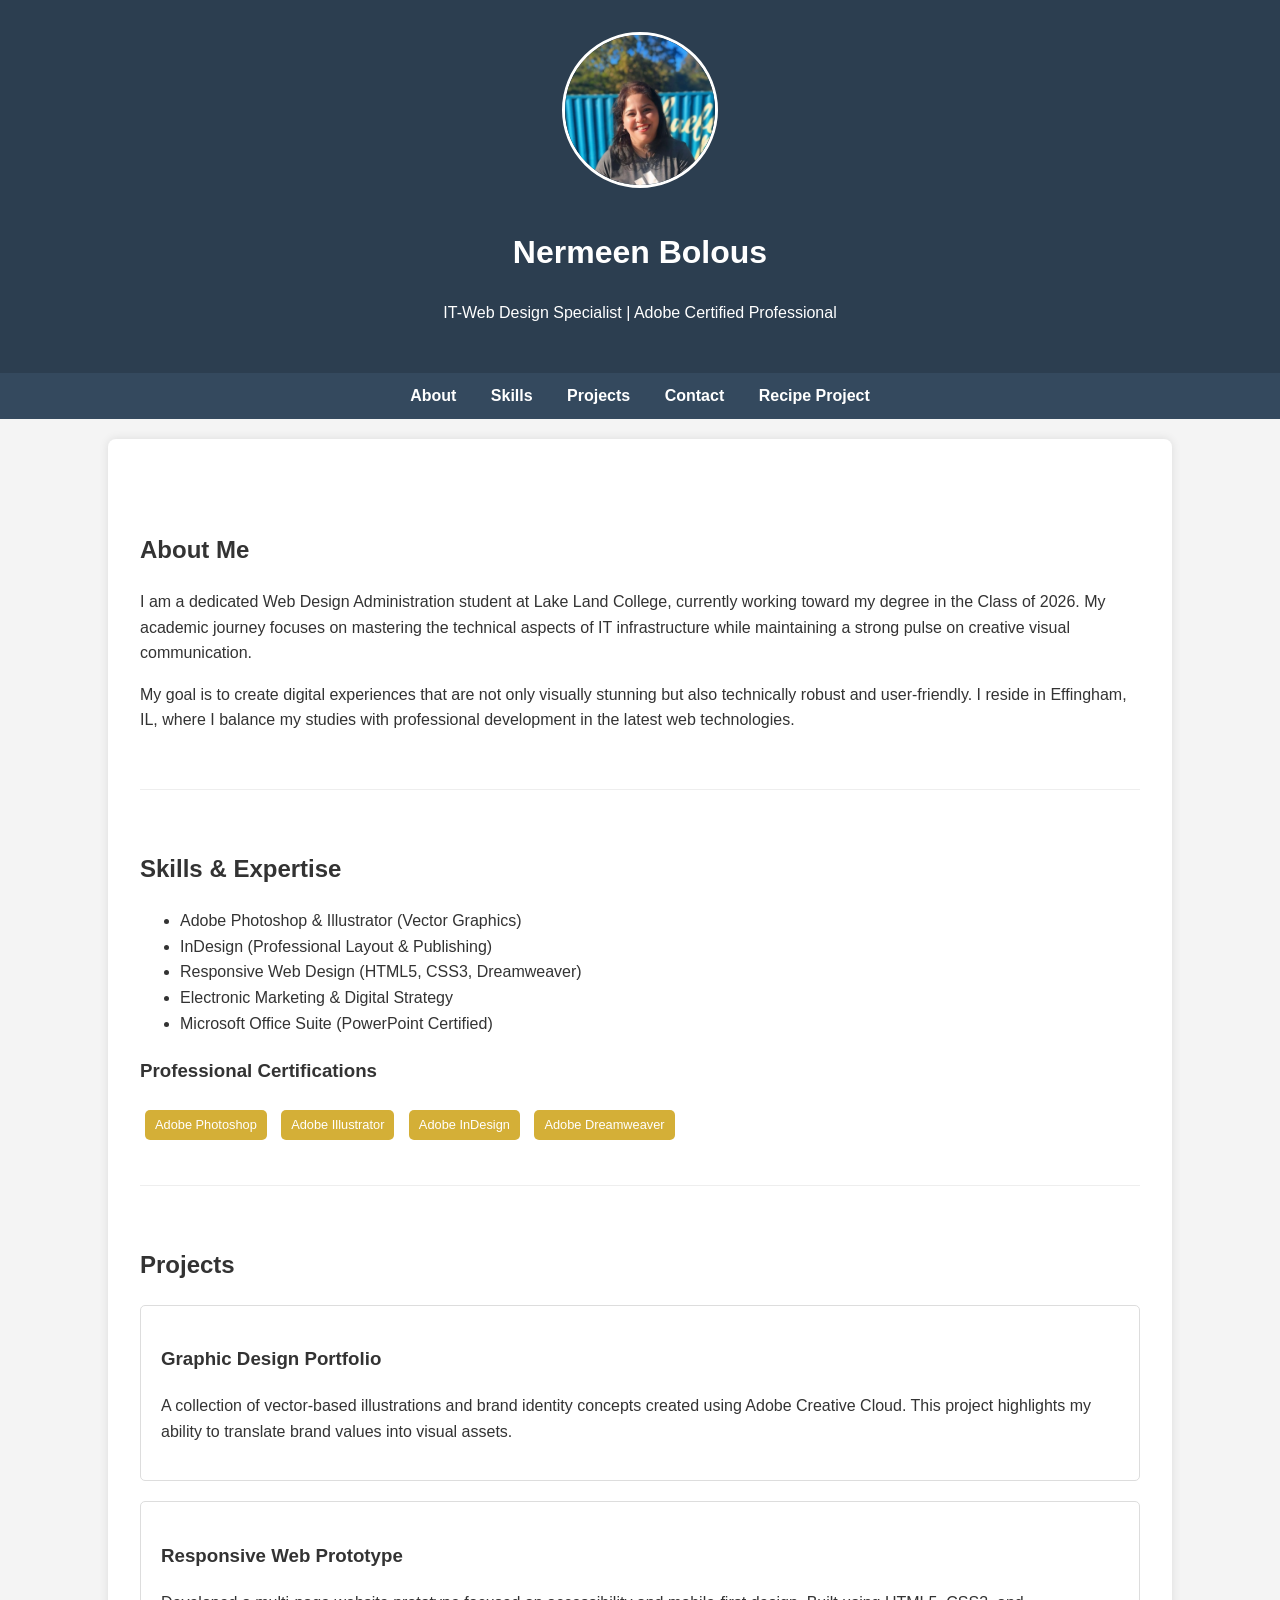
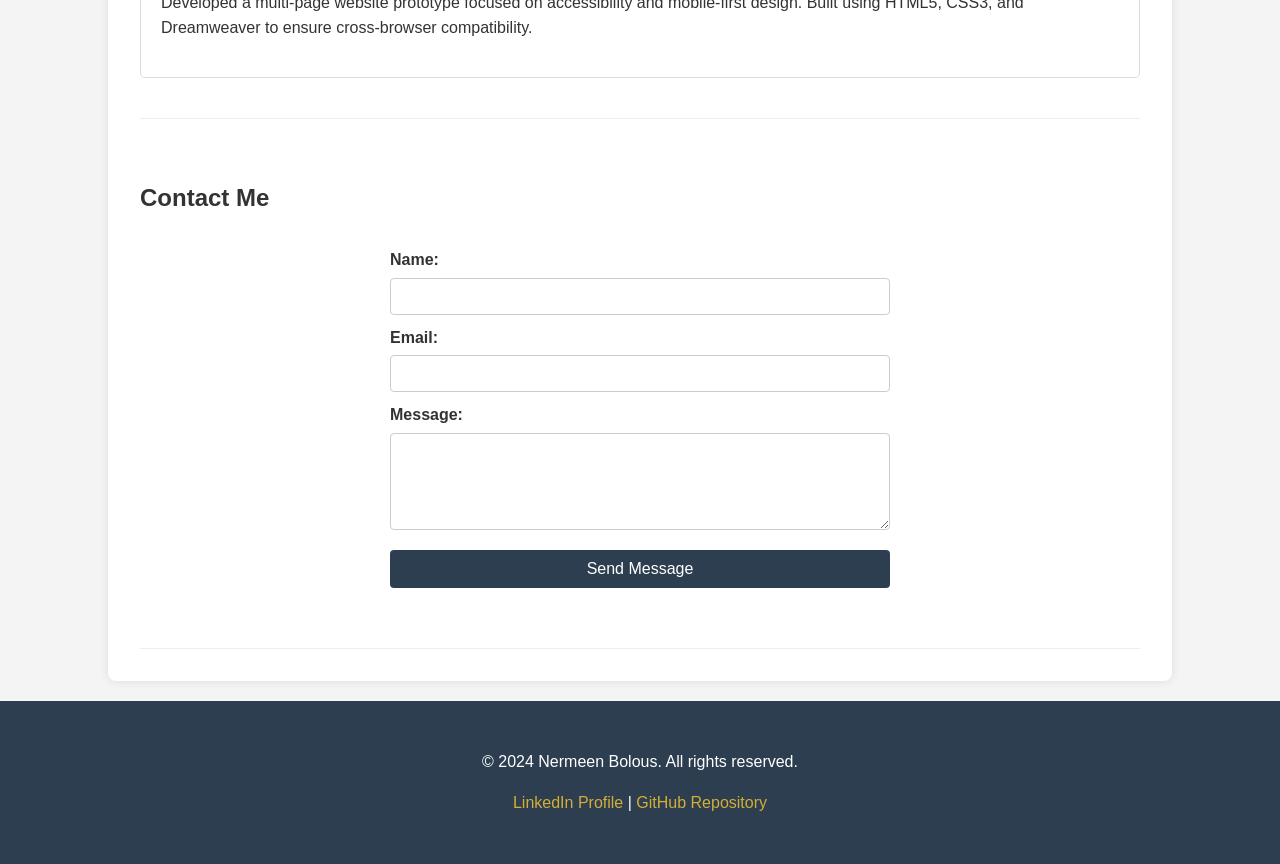
==== commit d1141907: "Update index.html" ====
--- a/index.html
+++ b/index.html
@@ -37,6 +37,7 @@
     <a href="#skills">Skills</a>
     <a href="#projects">Projects</a>
     <a href="#contact">Contact</a>
+    <a href="api-search.html">Recipe Project</a>
 </nav>
 
 <main class="container">
